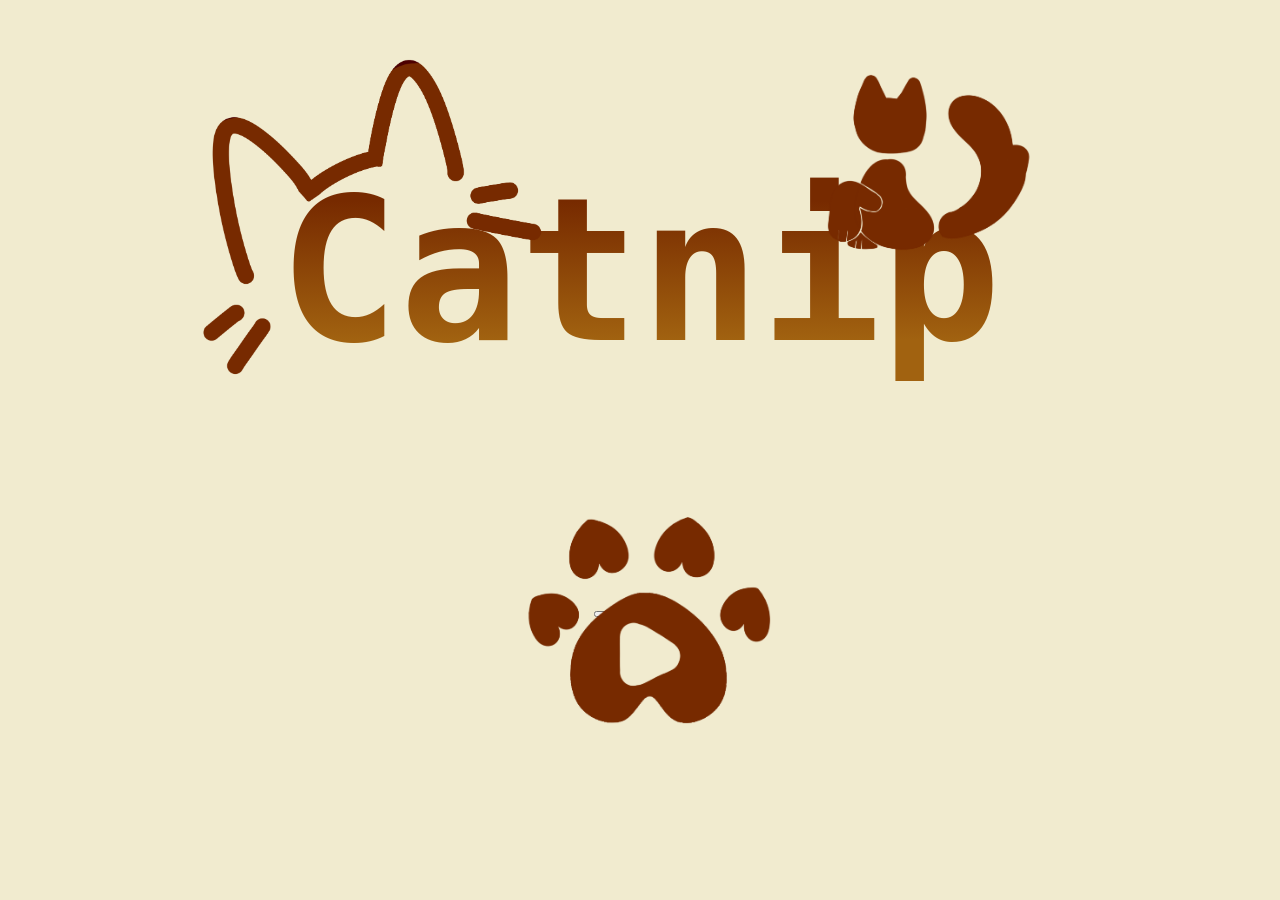
==== index.html @ d3c540a7 "again re write im trying my best, i just learned how to align the contet to center and made it adapt" ====
<!DOCTYPE html>
<html lang="en">
<head>
    <meta charset="UTF-8">
    <meta name="viewport" content="width=device-width, initial-scale=1.0">
    <title>Catnip</title>
</head>
<link rel="stylesheet"
href="style.css">
<style></style>           
    
<body>
    



<div id="homepage">
   
    <div class="title-box"> 
   <div class="title">
    <img src="gatologo4.png" class="decoration">
    <div class="title"> </div>   
        <img src="gatoportada3.png" class="decoration2">
     <h1 class="gradienttitletext"> Catnip </h1>


   <div id="play"><div id="buttonchangepage1"><button onclick="changepage"></button>
    <button onclick="alternaction()">
        <img src="pawplay.png" class="playbutton">
    </button> </div>


   

    </div>
     </div> 
   </div>
</div>





<div id="game1"> 
   <h1> PUSSLE </h1>
   <h3> welcome to my cars game:3</h3>
   
   <button onclick="back()" class="buttononclickback">back</button>



     <div id="puzzle-board">
        <div class="container"> <div id="pieces-container"></div> 


        </div>




</div>






    
    <script src="script.js"></script>
</body>
</html>
---- style.css ----
body 
    { 
            font-family: Georgia, monospace;
            font-size: 100px;
            text-align: center;
            background-color: #f1ebcf;
    }  
    #homepage h1 { 
        font-size: 200px;
        color: #a16210;
    }
    p {
        font-size: 30px;
    }
    .title-box
    {
       position: relative;
       width: 2000px;
       max-width: 1200px;
       margin: 0 auto;
       height: 200px;
    }
    .title {
        position: relative;
        top: 20px;
    }
    .gradienttitletext {
        background: linear-gradient(to bottom, #772A00 20%, #a16210 80%);
        -webkit-background-clip: text; background-clip: text;
        -webkit-text-fill-color: transparent;
    }
    .decoration {
        position: absolute;
        top: -170px;
        left: 10%;
        width: 450px;
    }
    .decoration2 {
        position: absolute;
        top: -140px;
        left: 60%;
        width: 300px;
    }
    .play {
        position: relative;
        height: 50%;
        margin-top: 180px;
        margin-left: 15%;
        width: 300px;
    }
    .playbutton {
        position: absolute;
        z-index: 2;
        width:300px;
        margin-left: -15%;
        margin-top: -130px;

    }
    .playbutton:hover {
        transform: scale(1.1);
        filter: brightness(104%);
    }   
    .photog {
        position: absolute;
        top: -160px;
        left: -5%;
        height: 20p0x;

    }
    .photog {
        transition: all 0.3s ease;
        cursor: pointer;
    }
    .photog :hover {
       transform: scale(1.1);
       filter: brightness(0px 0px 15px rgba (161, 98, 16, 0.5));
    }








#game1 {
        display: none;
        text-align: center;
        width: 100%;
        
}
    #game1 h1 {
        position: relative;
        
        font-family: Georgia, monospace; 
        font-size: 300px;
        
        

        padding-top: 20px;
        margin: auto;
        margin-top: 2cm;

        background: linear-gradient(to bottom, #772A00 20%, #a16210 80%);
        -webkit-background-clip: text;
        background-clip: text;
        -webkit-text-fill-color: transparent ;
        align-items: center;
        text-align: center;
    }
    #game1 h1 {
        transition: all 0.3s ease;
        cursor: pointer;
    }
    #game1 h1:hover {
        transform: scale(1.1);
        filter: brightness(0px 0px 15px rgba (161, 98, 16, 0.5));
    }
    #game1 h3 {
        position: absolute;

        left: 50%;
        transform: translateX(-50%);

        width: 404px;
        margin-top: 500px;
        
        
        font-family: cursive; 
        font-size: 30px;
        color: #772A00;
        text-align: center;


    }
    
   
    
    #game1 .buttononclickback {
        position: absolute;
        top: 20px;
        height: 50px;
        width: 50px;
        
    }
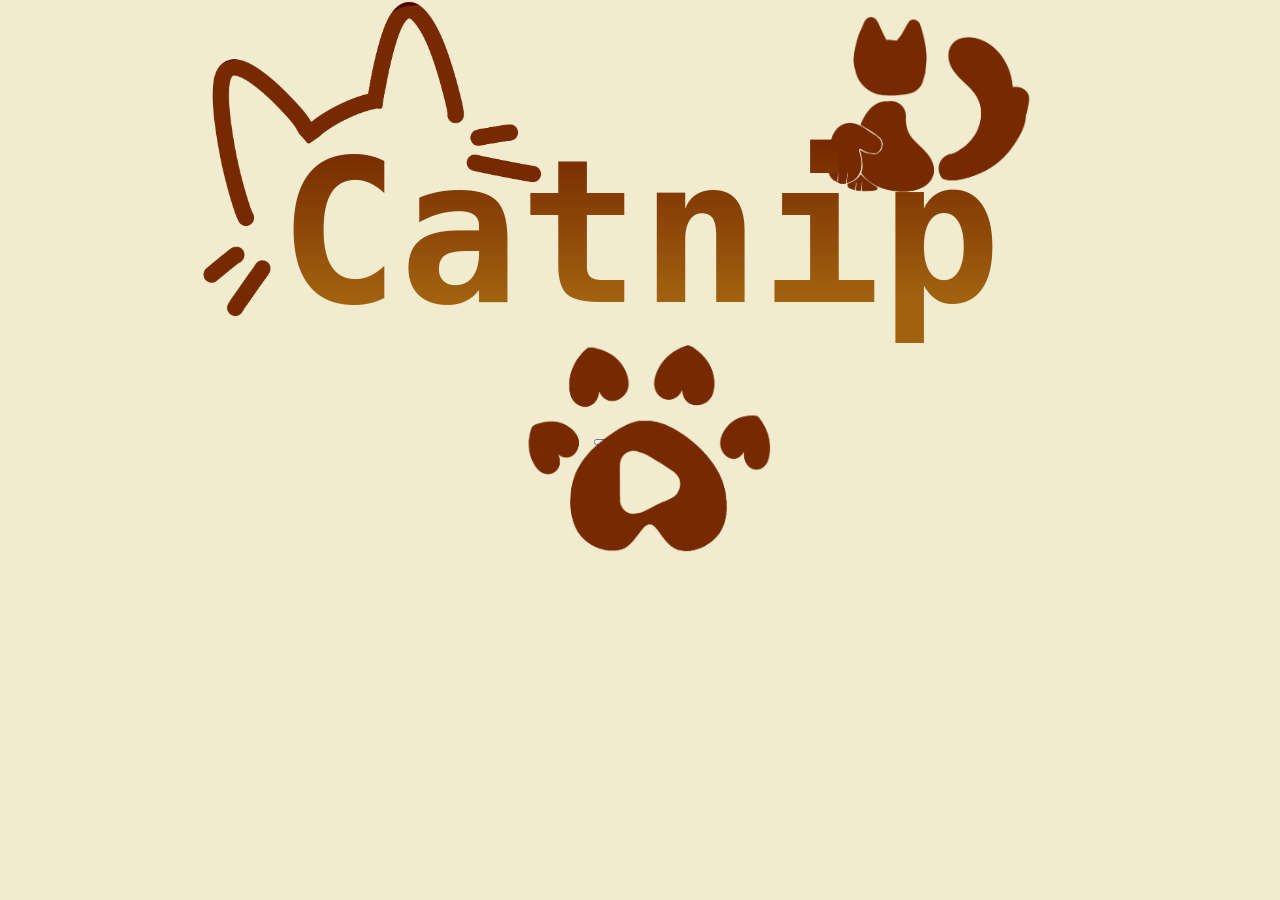
==== commit bdd45ca0: "css/html link updates added logos and learned how to use links" ====
--- a/index.html
+++ b/index.html
@@ -4,13 +4,16 @@
     <meta charset="UTF-8">
     <meta name="viewport" content="width=device-width, initial-scale=1.0">
     <title>Catnip</title>
+    
 </head>
+<link rel="icon"
+href="pagehead.png" type="image/png">
 <link rel="stylesheet"
 href="style.css">
 <style></style>           
     
 <body>
-    
+
 
 
 
@@ -24,37 +27,17 @@
      <h1 class="gradienttitletext"> Catnip </h1>
 
 
-   <div id="play"><div id="buttonchangepage1"><button onclick="changepage"></button>
+   <a href="pussle.html"><div id="play"><div id="buttonchangepage1"><button onclick="changepage"></button>
     <button onclick="alternaction()">
         <img src="pawplay.png" class="playbutton">
-    </button> </div>
+    </button> </div></div></a>
 
 
    
-
-    </div>
+</div>
      </div> 
    </div>
 </div>
-
-
-
-
-
-<div id="game1"> 
-   <h1> PUSSLE </h1>
-   <h3> welcome to my cars game:3</h3>
-   
-   <button onclick="back()" class="buttononclickback">back</button>
-
-
-
-     <div id="puzzle-board">
-        <div class="container"> <div id="pieces-container"></div> 
-
-
-        </div>
-
 
 
 
--- a/style.css
+++ b/style.css
@@ -1,17 +1,23 @@
-    body 
-    { 
+ body { 
             font-family: Georgia, monospace;
             font-size: 100px;
             text-align: center;
             background-color: #f1ebcf;
-    }  
-    #homepage h1 { 
+            cursor:url('pointer1.png') 2 2 auto;}
+button {
+     cursor:url('pointer2.png') 4 4, pointer;}
+
+    
+
+           #homepage 
+     h1 { 
         font-size: 200px;
         color: #a16210;
     }
     p {
         font-size: 30px;
     }
+    
     .title-box
     {
        position: relative;
@@ -58,7 +64,7 @@
     }
     .playbutton:hover {
         transform: scale(1.1);
-        filter: brightness(104%);
+        filter: brightness(120%);
     }   
     .photog {
         position: absolute;
@@ -83,13 +89,15 @@
 
 
 
-#game1 {
+
+
+.pussle {
         display: none;
         text-align: center;
         width: 100%;
         
 }
-    #game1 h1 {
+     h1 {
         position: relative;
         
         font-family: Georgia, monospace; 
@@ -108,39 +116,112 @@
         align-items: center;
         text-align: center;
     }
-    #game1 h1 {
+    h1 {
         transition: all 0.3s ease;
         cursor: pointer;
     }
-    #game1 h1:hover {
+      h1:hover {
         transform: scale(1.1);
         filter: brightness(0px 0px 15px rgba (161, 98, 16, 0.5));
     }
-    #game1 h3 {
-        position: absolute;
-
+    h3 {
+        position: relative;
         left: 50%;
         transform: translateX(-50%);
 
         width: 404px;
-        margin-top: 500px;
-        
         
         font-family: cursive; 
         font-size: 30px;
         color: #772A00;
-        text-align: center;
-
-
-    }
-    
-   
-    
-    #game1 .buttononclickback {
-        position: absolute;
-        top: 20px;
-        height: 50px;
-        width: 50px;
-        
-    }
+    }
+
+    .backbuttonimg {
+        position: absolute;
+        top: -70px;
+        height: 350px;
+        width: 350px;
+        left: 10px;
+    }
+    .backbuttonimg:hover {
+     transform: scale(1.1);
+    filter: brightness(112%);
+    }
+    
+
+    
+    #puzzle-board 
+    
+               .board-container {
+                
+                position: absolute;
+                border: 12px solid #b66904; 
+                background-color: #c2a58d; 
+                padding: 0%;
+                width: 900px;
+                height: 900px;
+                display: grid;
+                left: 50%;
+                transform: translateX(-50%);
+                display: flex;
+                top: 600px;
+                
+                flex-wrap: wrap;
+               
+             }
+             #puzzle-board img {
+                
+                 
+                 display: flex;
+                 width: 300px;
+                 height: 300px;
+                 box-sizing: border-box;
+                 border: 1px solid #a16210;
+                 display: block;
+
+             }
+    #out-container-byID  {
+            justify-content: center;
+            position: absolute;
+            
+            margin-top: 960px;
+
+            }
+            
+                .out-container {
+
+                
+                align-items: center;
+                left: 50%;
+                transform: translateX(-50%);
+                
+                position: absolute;
+                border: 4px solid #b66904; 
+                background-color: #c2a58d; 
+
+                width: 1350px;
+                height: 180px;
+                display: grid;
+                
+                display: flex;
+                padding: 10px;
+                
+                top: 650px;
+                
+                flex-wrap: wrap;
+    }         
+                  #out-container-byID img {
+                   
+                   
+                   width: 150px;
+                   height: 150px;
+                   box-sizing: border-box;
+                   display: block;
+                   flex-wrap: wrap;
+                  }
+
+
+
+
+
             
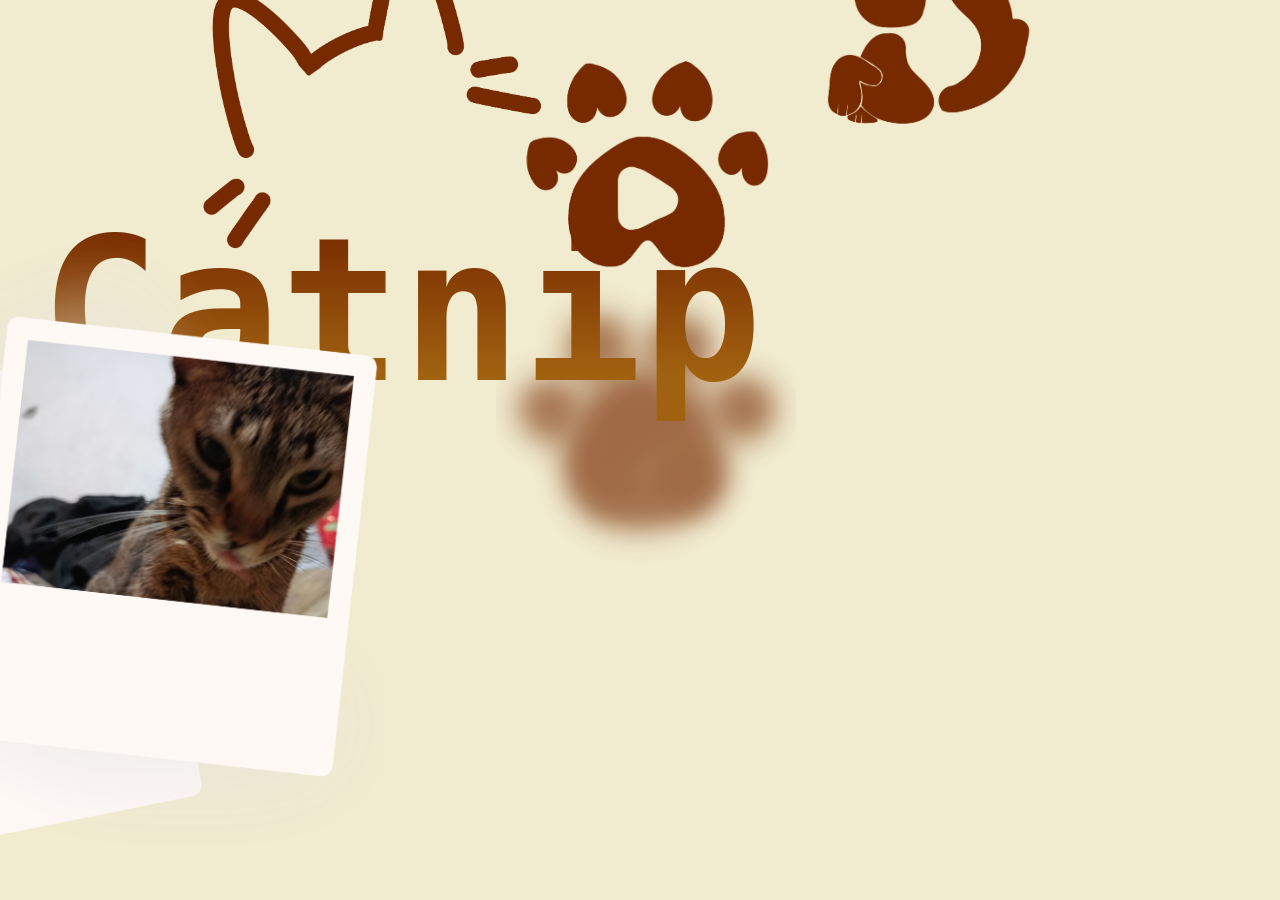
==== commit c2800f50: "made a new page" ====
--- a/index.html
+++ b/index.html
@@ -24,13 +24,21 @@
     <img src="gatologo4.png" class="decoration">
     <div class="title"> </div>   
         <img src="gatoportada3.png" class="decoration2">
+        <img src="pawplayshade.png" class="playbuttonshade">
      <h1 class="gradienttitletext"> Catnip </h1>
 
 
-   <a href="pussle.html"><div id="play"><div id="buttonchangepage1"><button onclick="changepage"></button>
-    <button onclick="alternaction()">
+
+
+   <a href="pussle.html"><div id="play"><div id="buttonchangepage1">
         <img src="pawplay.png" class="playbutton">
     </button> </div></div></a>
+
+
+<a href="gallery.html"><div id="gallerylook"><div id="buttonchangepage2">
+        <img src="photodec cat.png" class="photodec">
+    </button> </div></div></a>
+
 
 
    
--- a/style.css
+++ b/style.css
@@ -1,16 +1,24 @@
- body { 
+
+
+/*Global settings*/
+
+
+body { 
             font-family: Georgia, monospace;
             font-size: 100px;
             text-align: center;
             background-color: #f1ebcf;
-            cursor:url('pointer1.png') 2 2 auto;}
-button {
+            cursor:url('pointer1.png') 4 4 auto;}
+   button {
      cursor:url('pointer2.png') 4 4, pointer;}
 
     
+/*STRUCTURE*/
 
            #homepage 
      h1 { 
+        position: absolute;
+        
         font-size: 200px;
         color: #a16210;
     }
@@ -47,67 +55,56 @@
         left: 60%;
         width: 300px;
     }
-    .play {
-        position: relative;
-        height: 50%;
-        margin-top: 180px;
-        margin-left: 15%;
-        width: 300px;
-    }
+
+    .playbuttonshade {
+        position: absolute;
+        width:300px;
+        left: 38%;
+        top: 250px;
+    }
+
     .playbutton {
         position: absolute;
-        z-index: 2;
         width:300px;
-        margin-left: -15%;
-        margin-top: -130px;
-
+        left: 38%;
+        
     }
     .playbutton:hover {
         transform: scale(1.1);
         filter: brightness(120%);
     }   
-    .photog {
-        position: absolute;
-        top: -160px;
-        left: -5%;
-        height: 20p0x;
-
-    }
-    .photog {
-        transition: all 0.3s ease;
-        cursor: pointer;
-    }
-    .photog :hover {
-       transform: scale(1.1);
-       filter: brightness(0px 0px 15px rgba (161, 98, 16, 0.5));
-    }
-
-
-
-
-
-
-
-
-
-
-.pussle {
+
+    .photodec {
+        position: absolute;
+        top: 200px;
+        left: -27%;
+        width: 667px;
+    }
+    .photodec:hover {
+        transform: scale(1.1);
+        filter: brightness(102%);
+    }
+
+
+
+
+
+
+
+
+
+.gallery {
         display: none;
         text-align: center;
         width: 100%;
-        
+        cursor:url('pointer1.png') 4 4 auto;
 }
-     h1 {
+    h1 {
         position: relative;
         
         font-family: Georgia, monospace; 
-        font-size: 300px;
-        
-        
-
-        padding-top: 20px;
-        margin: auto;
-        margin-top: 2cm;
+        font-size: 250px;
+        top: 70px;
 
         background: linear-gradient(to bottom, #772A00 20%, #a16210 80%);
         -webkit-background-clip: text;
@@ -121,6 +118,89 @@
         cursor: pointer;
     }
       h1:hover {
+
+        filter: brightness(0px 0px 15px rgba (161, 98, 16, 0.5));
+    }
+    h3 {
+        position: relative;
+        left: 50%;
+        transform: translateX(-50%);
+
+        width: 404px;
+        
+        font-family: cursive; 
+        font-size: 30px;
+        color: #772A00;
+    }
+.catpic {
+    margin-top: 200px;
+    position: relative;
+    width: auto;
+    height: 700px;
+
+    align-items: center;
+}
+.backbutton2 {
+    position: absolute;
+        top: -70px;
+        height: 350px;
+        width: 350px;
+        left: 10px;
+    }
+    .backbutton2:hover {
+     transform: scale(1.1);
+    filter: brightness(112%);
+    }
+    
+
+
+
+
+
+
+
+
+
+.pussle {
+        display: none;
+        text-align: center;
+        width: 100%;
+        cursor:url('pointer1.png') 4 4 auto;
+        
+}
+        .backbuttonimg {
+        cursor:url('pointer2.png') 4 4, pointer;
+        }
+ 
+        .pointer1 {
+        display: none;
+        cursor:url('pointer1.png') 4 4, default;
+        }
+
+     h1 {
+        position: relative;
+        
+        font-family: Georgia, monospace; 
+        font-size: 300px;
+        
+        
+
+        padding-top: 20px;
+        margin: auto;
+        margin-top: 2cm;
+
+        background: linear-gradient(to bottom, #772A00 20%, #a16210 80%);
+        -webkit-background-clip: text;
+        background-clip: text;
+        -webkit-text-fill-color: transparent ;
+        align-items: center;
+        text-align: center;
+    }
+    h1 {
+        transition: all 0.3s ease;
+        cursor: pointer;
+    }
+      #pussle h1:hover {
         transform: scale(1.1);
         filter: brightness(0px 0px 15px rgba (161, 98, 16, 0.5));
     }
@@ -224,4 +304,5 @@
 
 
 
+
             
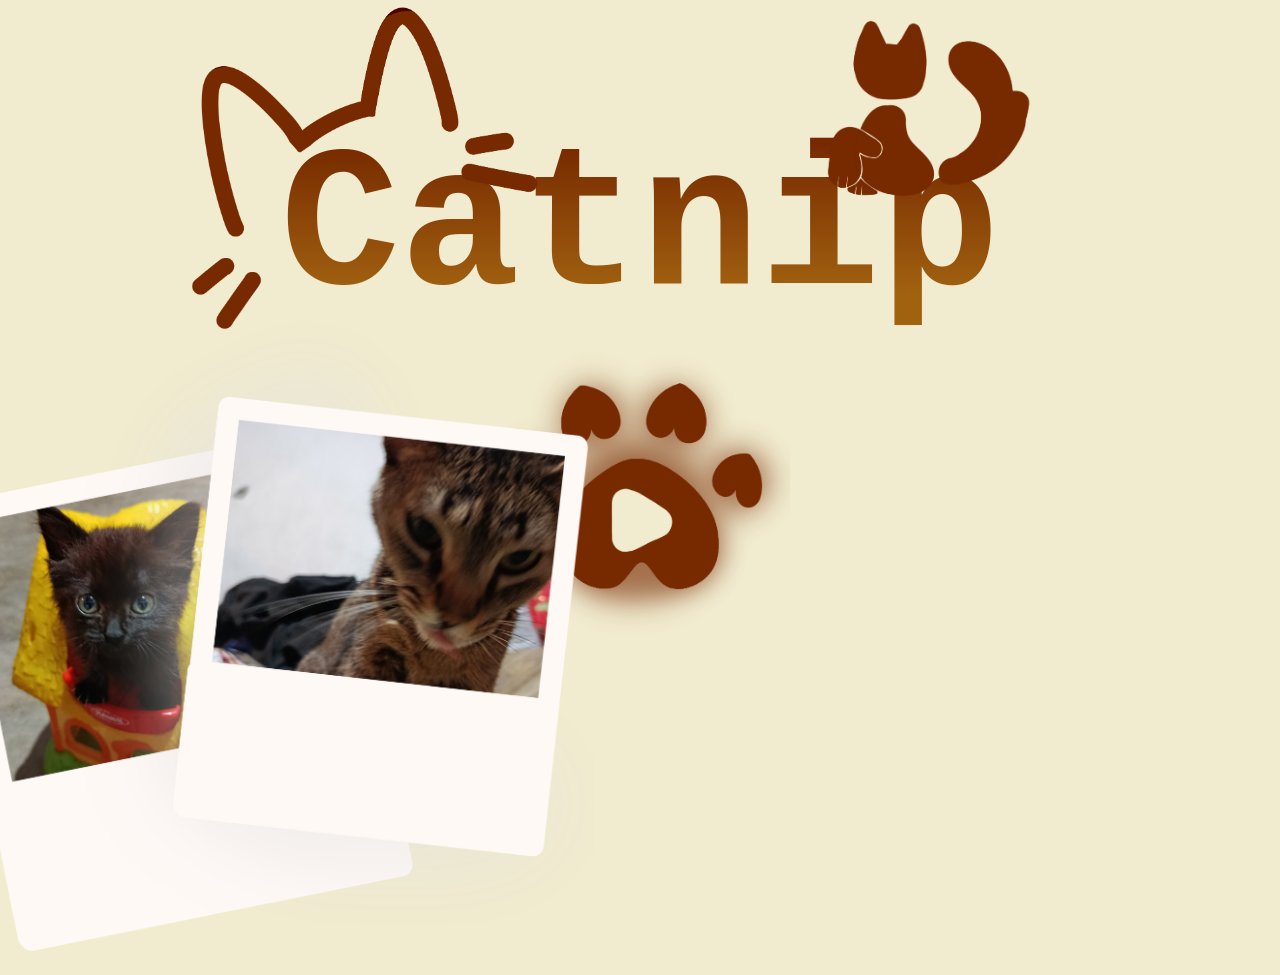
==== commit eae607a2: "cleaning" ====
--- a/index.html
+++ b/index.html
@@ -19,13 +19,13 @@
 
 <div id="homepage">
    
-    <div class="title-box"> 
    <div class="title">
-    <img src="gatologo4.png" class="decoration">
-    <div class="title"> </div>   
-        <img src="gatoportada3.png" class="decoration2">
-        <img src="pawplayshade.png" class="playbuttonshade">
-     <h1 class="gradienttitletext"> Catnip </h1>
+    <h1 class="gradienttitletext"> Catnip </h1>
+
+      <img src="gatologo4.png" class="decoration">
+      <img src="gatoportada3.png" class="decoration2">
+      <img src="pawplayshade.png" class="playbuttonshade">
+    
 
 
 
--- a/style.css
+++ b/style.css
@@ -18,72 +18,88 @@
            #homepage 
      h1 { 
         position: absolute;
-        
+
         font-size: 200px;
         color: #a16210;
+
+        position: absolute;
+        width: 2000px;
+        top: 20px;
+        left: 50%;
+        transform: translateX(-50%);
     }
     p {
         font-size: 30px;
     }
-    
-    .title-box
-    {
-       position: relative;
-       width: 2000px;
-       max-width: 1200px;
-       margin: 0 auto;
-       height: 200px;
-    }
-    .title {
-        position: relative;
-        top: 20px;
-    }
+
     .gradienttitletext {
         background: linear-gradient(to bottom, #772A00 20%, #a16210 80%);
         -webkit-background-clip: text; background-clip: text;
         -webkit-text-fill-color: transparent;
     }
+
+
+
+
+
+
     .decoration {
         position: absolute;
-        top: -170px;
-        left: 10%;
-        width: 450px;
+        top: -70px;
+        left: 50%;
+        transform: translateX(-107%);
+        width: 460px;
     }
     .decoration2 {
         position: absolute;
-        top: -140px;
-        left: 60%;
+        top: -40px;
+        left: 50%;
+        transform: translateX(40%);
+       
+        
         width: 300px;
     }
 
     .playbuttonshade {
         position: absolute;
         width:300px;
-        left: 38%;
-        top: 250px;
+        left: 50%;
+        transform: translateX(-50%);
+        top: 350px;
     }
 
     .playbutton {
         position: absolute;
         width:300px;
-        left: 38%;
+        left: 50%;
+        transform: translateX(-50%);
+        top: 350px;
         
     }
     .playbutton:hover {
-        transform: scale(1.1);
+        
         filter: brightness(120%);
     }   
 
+
     .photodec {
-        position: absolute;
-        top: 200px;
-        left: -27%;
+        position: relative;
+        top: 300px;
+        left: -30%;
+
         width: 667px;
     }
     .photodec:hover {
-        transform: scale(1.1);
+        transform: scale(1.2,1.2);
         filter: brightness(102%);
     }
+
+
+
+
+
+
+
 
 
 
@@ -102,7 +118,7 @@
     h1 {
         position: relative;
         
-        font-family: Georgia, monospace; 
+        font-family: 'Gill Sans', 'Gill Sans MT', Calibri, 'Trebuchet MS', sans-serif;
         font-size: 250px;
         top: 70px;
 
@@ -117,9 +133,9 @@
         transition: all 0.3s ease;
         cursor: pointer;
     }
-      h1:hover {
-
-        filter: brightness(0px 0px 15px rgba (161, 98, 16, 0.5));
+    h1:hover{
+        transform: scale(1.1,1.1);
+        
     }
     h3 {
         position: relative;
@@ -133,12 +149,18 @@
         color: #772A00;
     }
 .catpic {
-    margin-top: 200px;
+    margin-top: 90px;
     position: relative;
-    width: auto;
+    width: 700px;
     height: 700px;
+    
+    
 
     align-items: center;
+}
+.catpic:hover {
+    transform: scale(1.01,1.01);
+    filter: brightness(100.5%);
 }
 .backbutton2 {
     position: absolute;
@@ -152,6 +174,21 @@
     filter: brightness(112%);
     }
     
+
+
+
+
+
+
+
+
+
+
+
+
+
+
+
 
 
 
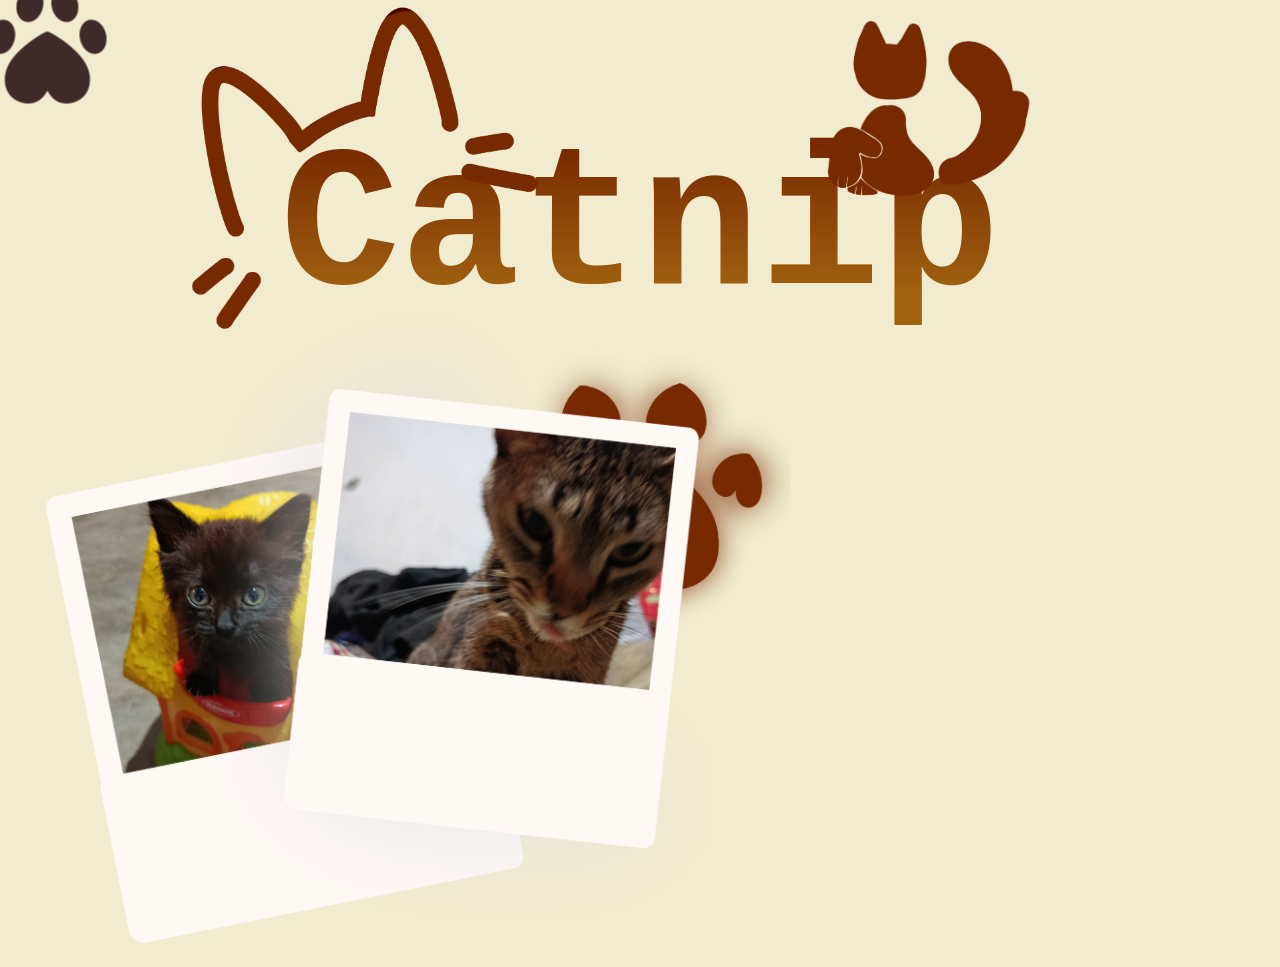
==== commit 820c4488: "Cleaning and cursor follower" ====
--- a/index.html
+++ b/index.html
@@ -15,7 +15,7 @@
 <body>
 
 
-
+<div class="custom-cursor"><img src="pointer1.png"></div>
 
 <div id="homepage">
    
@@ -32,12 +32,12 @@
 
    <a href="pussle.html"><div id="play"><div id="buttonchangepage1">
         <img src="pawplay.png" class="playbutton">
-    </button> </div></div></a>
+     </div></div></a>
 
 
 <a href="gallery.html"><div id="gallerylook"><div id="buttonchangepage2">
         <img src="photodec cat.png" class="photodec">
-    </button> </div></div></a>
+     </div></div></a>
 
 
 
--- a/style.css
+++ b/style.css
@@ -37,9 +37,20 @@
         -webkit-background-clip: text; background-clip: text;
         -webkit-text-fill-color: transparent;
     }
-
-
-
+    .custom-cursor {
+        width: 25px;
+        height: 25px;
+        background-color: transparent;
+        position: fixed;
+        top: 0;
+        left: 0;
+        pointer-events: none;
+        z-index: 999;
+        transform: translate(-50%,-50%);
+    }
+
+
+/*DECORATIONS AND ELEMENTS*/
 
 
 
@@ -80,99 +91,34 @@
         
         filter: brightness(120%);
     }   
+    .playbutton {
+       
+        cursor:url('pointer2.png') 4 4, default;
+        
+    }
 
 
     .photodec {
-        position: relative;
+        position: absolute;
         top: 300px;
-        left: -30%;
+        left: 3%;
 
         width: 667px;
     }
     .photodec:hover {
         transform: scale(1.2,1.2);
         filter: brightness(102%);
-    }
-
-
-
-
-
-
-
-
-
-
-
-
-
-
-
-
-.gallery {
-        display: none;
-        text-align: center;
-        width: 100%;
-        cursor:url('pointer1.png') 4 4 auto;
-}
-    h1 {
-        position: relative;
-        
-        font-family: 'Gill Sans', 'Gill Sans MT', Calibri, 'Trebuchet MS', sans-serif;
-        font-size: 250px;
-        top: 70px;
-
-        background: linear-gradient(to bottom, #772A00 20%, #a16210 80%);
-        -webkit-background-clip: text;
-        background-clip: text;
-        -webkit-text-fill-color: transparent ;
-        align-items: center;
-        text-align: center;
-    }
-    h1 {
-        transition: all 0.3s ease;
-        cursor: pointer;
-    }
-    h1:hover{
-        transform: scale(1.1,1.1);
-        
-    }
-    h3 {
-        position: relative;
-        left: 50%;
-        transform: translateX(-50%);
-
-        width: 404px;
-        
-        font-family: cursive; 
-        font-size: 30px;
-        color: #772A00;
-    }
-.catpic {
-    margin-top: 90px;
-    position: relative;
-    width: 700px;
-    height: 700px;
-    
-    
-
-    align-items: center;
-}
-.catpic:hover {
-    transform: scale(1.01,1.01);
-    filter: brightness(100.5%);
-}
-.backbutton2 {
-    position: absolute;
-        top: -70px;
-        height: 350px;
-        width: 350px;
-        left: 10px;
-    }
-    .backbutton2:hover {
-     transform: scale(1.1);
-    filter: brightness(112%);
-    }
+        transition: 1s;
+    }
+    .photodec {
+
+        cursor: url('pointer2.png') 4 4, default;
+    }
+
+
+
+
+
     
 
 
@@ -342,4 +288,24 @@
 
 
 
-            +
+
+
+
+
+
+
+
+
+            
+
+
+
+
+
+
+
+
+
+
+
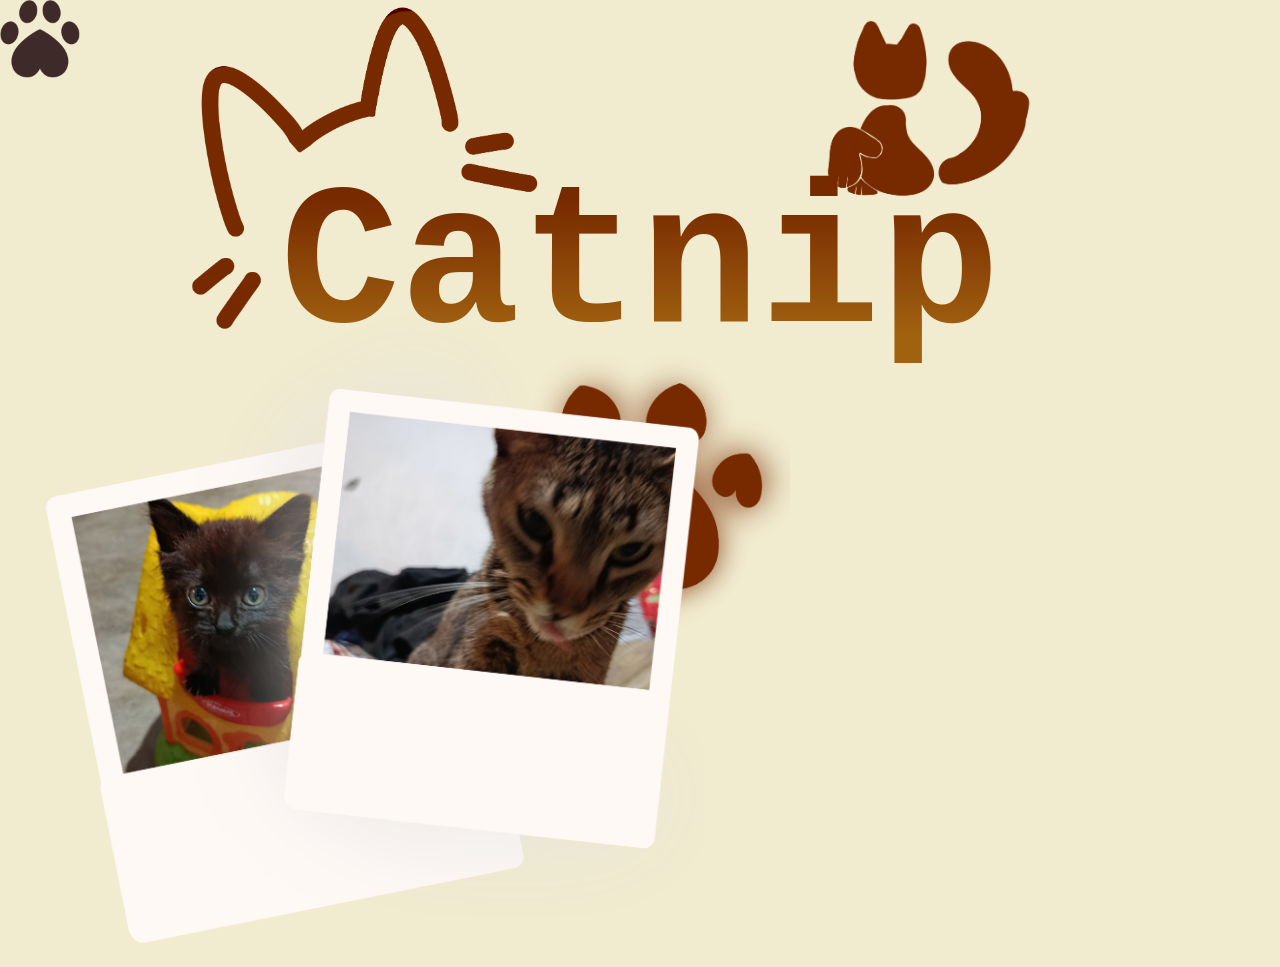
==== commit be5f0595: "js update" ====
--- a/index.html
+++ b/index.html
@@ -57,6 +57,6 @@
 
 
     
-    <script src="script.js"></script>
+    <script src="script.js" src="cursor.js"></script>
 </body>
 </html>
--- a/style.css
+++ b/style.css
@@ -1,21 +1,36 @@
-
-
-/*Global settings*/
-
-
 body { 
+            cursor: none;
             font-family: Georgia, monospace;
             font-size: 100px;
             text-align: center;
             background-color: #f1ebcf;
-            cursor:url('pointer1.png') 4 4 auto;}
-   button {
-     cursor:url('pointer2.png') 4 4, pointer;}
+            
+        }
+            .custom-cursor {
+        width: 80px;
+        height: 80px;
+        background-color: transparent;
+        position: fixed;
+        top: 0;
+        left: 0;
+        pointer-events: none;
+        z-index: 88;
+        transition: 5ms;
+        pointer-events: none;
+        display: flex;
+
+    }
+/*Global settings*/
 
     
 /*STRUCTURE*/
-
-           #homepage 
+    .pointer1 {
+        display: none;
+        cursor:url('pointer1.png') 4 4, default;
+        width: 20px;
+        height: 20px;
+        }
+    
      h1 { 
         position: absolute;
 
@@ -37,18 +52,9 @@
         -webkit-background-clip: text; background-clip: text;
         -webkit-text-fill-color: transparent;
     }
-    .custom-cursor {
-        width: 25px;
-        height: 25px;
-        background-color: transparent;
-        position: fixed;
-        top: 0;
-        left: 0;
-        pointer-events: none;
-        z-index: 999;
-        transform: translate(-50%,-50%);
-    }
 
+
+    
 
 /*DECORATIONS AND ELEMENTS*/
 
@@ -89,13 +95,8 @@
     }
     .playbutton:hover {
         
-        filter: brightness(120%);
+        filter: brightness(130%);
     }   
-    .playbutton {
-       
-        cursor:url('pointer2.png') 4 4, default;
-        
-    }
 
 
     .photodec {
@@ -110,10 +111,7 @@
         filter: brightness(102%);
         transition: 1s;
     }
-    .photodec {
 
-        cursor: url('pointer2.png') 4 4, default;
-    }
 
 
 
@@ -144,153 +142,6 @@
 
 
 
-.pussle {
-        display: none;
-        text-align: center;
-        width: 100%;
-        cursor:url('pointer1.png') 4 4 auto;
-        
-}
-        .backbuttonimg {
-        cursor:url('pointer2.png') 4 4, pointer;
-        }
- 
-        .pointer1 {
-        display: none;
-        cursor:url('pointer1.png') 4 4, default;
-        }
-
-     h1 {
-        position: relative;
-        
-        font-family: Georgia, monospace; 
-        font-size: 300px;
-        
-        
-
-        padding-top: 20px;
-        margin: auto;
-        margin-top: 2cm;
-
-        background: linear-gradient(to bottom, #772A00 20%, #a16210 80%);
-        -webkit-background-clip: text;
-        background-clip: text;
-        -webkit-text-fill-color: transparent ;
-        align-items: center;
-        text-align: center;
-    }
-    h1 {
-        transition: all 0.3s ease;
-        cursor: pointer;
-    }
-      #pussle h1:hover {
-        transform: scale(1.1);
-        filter: brightness(0px 0px 15px rgba (161, 98, 16, 0.5));
-    }
-    h3 {
-        position: relative;
-        left: 50%;
-        transform: translateX(-50%);
-
-        width: 404px;
-        
-        font-family: cursive; 
-        font-size: 30px;
-        color: #772A00;
-    }
-
-    .backbuttonimg {
-        position: absolute;
-        top: -70px;
-        height: 350px;
-        width: 350px;
-        left: 10px;
-    }
-    .backbuttonimg:hover {
-     transform: scale(1.1);
-    filter: brightness(112%);
-    }
-    
-
-    
-    #puzzle-board 
-    
-               .board-container {
-                
-                position: absolute;
-                border: 12px solid #b66904; 
-                background-color: #c2a58d; 
-                padding: 0%;
-                width: 900px;
-                height: 900px;
-                display: grid;
-                left: 50%;
-                transform: translateX(-50%);
-                display: flex;
-                top: 600px;
-                
-                flex-wrap: wrap;
-               
-             }
-             #puzzle-board img {
-                
-                 
-                 display: flex;
-                 width: 300px;
-                 height: 300px;
-                 box-sizing: border-box;
-                 border: 1px solid #a16210;
-                 display: block;
-
-             }
-    #out-container-byID  {
-            justify-content: center;
-            position: absolute;
-            
-            margin-top: 960px;
-
-            }
-            
-                .out-container {
-
-                
-                align-items: center;
-                left: 50%;
-                transform: translateX(-50%);
-                
-                position: absolute;
-                border: 4px solid #b66904; 
-                background-color: #c2a58d; 
-
-                width: 1350px;
-                height: 180px;
-                display: grid;
-                
-                display: flex;
-                padding: 10px;
-                
-                top: 650px;
-                
-                flex-wrap: wrap;
-    }         
-                  #out-container-byID img {
-                   
-                   
-                   width: 150px;
-                   height: 150px;
-                   box-sizing: border-box;
-                   display: block;
-                   flex-wrap: wrap;
-                  }
-
-
-
-
-
-
-
-
-
 
 
 
